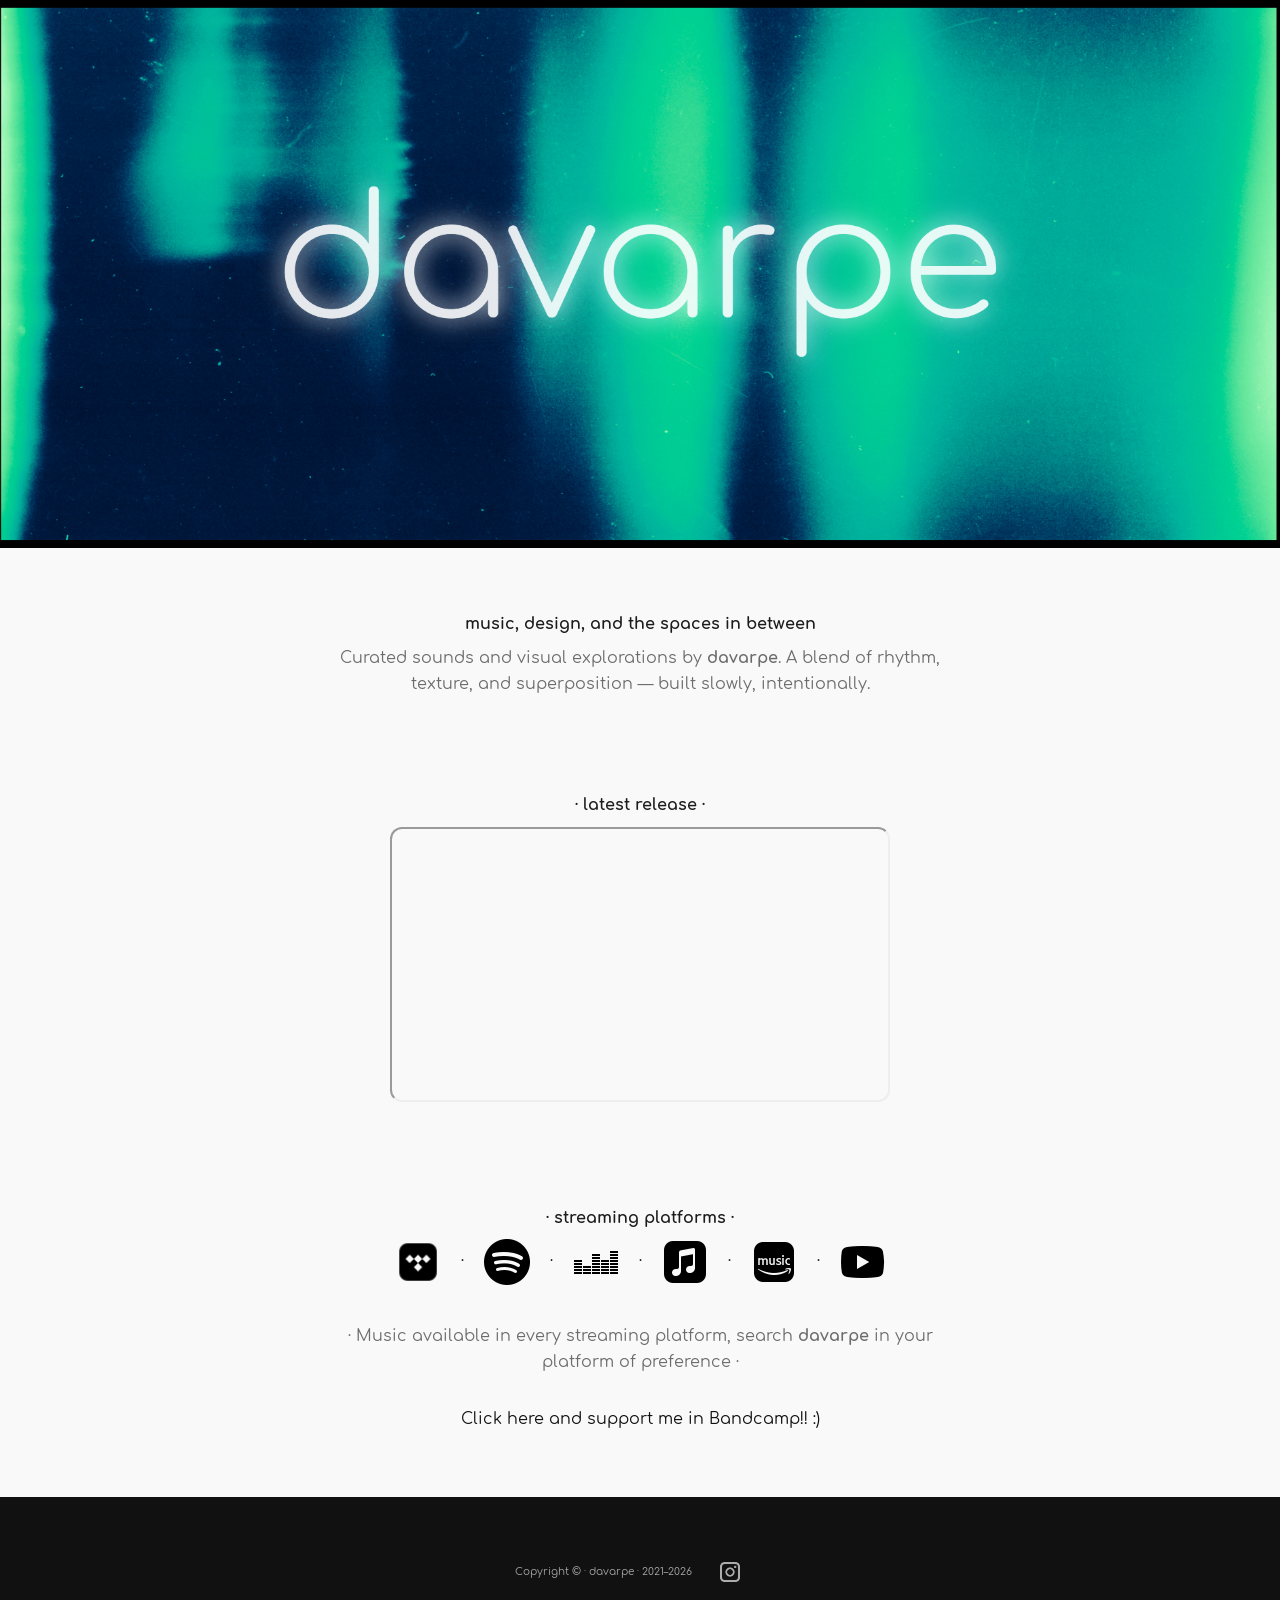
==== index.html @ 20e4ed0d "Update index.html" ====
<!DOCTYPE html>
<html lang="en">
<head>
  <meta charset="UTF-8">
  <meta name="viewport" content="width=device-width, initial-scale=1.0">
  <title>davarpe</title>
  <link rel="stylesheet" href="assets/style.css">
  <link rel="preconnect" href="https://fonts.googleapis.com">
  <link rel="preconnect" href="https://fonts.gstatic.com" crossorigin>
  <link href="https://fonts.googleapis.com/css2?family=Inter:wght@300;400;600&display=swap" rel="stylesheet">
  <link rel="icon" href="assets/images/favicon.png" type="image/png">

</head>

<body>
  <header>
      <!-- Header image -->
      <img src="assets/images/header_davarpe.jpg" alt="Website Header" class="banner" />
  </header>

  <main>
    <section class="hero">
      <div class="container">
        <h4>music, design, and the spaces in between</h4>
        <p>Curated sounds and visual explorations by <strong>davarpe</strong>. A blend of rhythm, texture, and superposition — built slowly, intentionally.</p>
      </div>
      <section class="spotify-widget">
        <h4>· latest release ·</h4>
    <iframe src="https://embed.tidal.com/albums/431675624" width="500" height="275" allow="encrypted-media; fullscreen; clipboard-write https://embed.tidal.com; web-share" sandbox="allow-same-origin allow-scripts allow-forms allow-popups allow-popups-to-escape-sandbox" style="color-scheme: light dark" title="TIDAL Embed Player" />
    </iframe>
  </section>


    <section id="music-platforms" class="music-platforms">
      <div class="container narrow">
        <h4>· streaming platforms ·</h4>
        <div class="container">
          <a href="https://tidal.com/artist/23479422" target="_blank"><img src="assets/images/streaming_tidal.png" alt="Tidal logo" class="stream-icon" /></a> ·

          <a href="https://open.spotify.com/artist/6ds8tmDh0ZEDJCX88GAYvw" target="_blank"><img src="assets/images/streaming_spotify.png" alt="Spotify logo" class="stream-icon" /></a> ·

          <a href="https://www.deezer.com/mx/artist/123126542" target="_blank"><img src="assets/images/streaming_deezer.png" alt="Deezer logo" class="stream-icon" /></a> ·

          <a href="https://music.apple.com/us/artist/davarpe/1553226489" target="_blank"><img src="assets/images/streaming_apple-music.png" alt="Apple music logo" class="stream-icon" /></a> ·

          <a href="https://www.amazon.com/music/player/artists/B08WJ1CGW3/davarpe" target="_blank"><img src="assets/images/streaming_amazon-music.png" alt="Amazon music logo" class="stream-icon" /></a> ·

          <a href="https://www.youtube.com/@davarpe" target="_blank"><img src="assets/images/streaming_youtube.png" alt="Youtube logo" class="stream-icon" /></a>
        </div>
          <p></p>
          <p>· Music available in every streaming platform, search <strong>davarpe</strong> in your platform of preference ·</p>
          <p></p>
          <a href="https://davarpe.bandcamp.com/" target="_blank">Click here and support me in Bandcamp!! :)</a>
        </div>

        <!-- About oculto por ahora, tal vez para el futuro
      </div>
        <h3>

          about</h3>
        <p>
          I’m <strong>davarpe</strong>, an architect and musician based in CDMX. I explore how rhythm, materiality, and spatial thinking can converge in sound.
          <br><br>
          This space gathers my ongoing experiments — from weekly playlists to monthly selections and audiovisual pieces.
        </p>
      </div>
    -->
    </section>

  <!-- Playlist menu, temporalmente oculto (el concepto está chachi)
   <section id="playlists" class="playlists">
      <div class="container">
        <h3>playlists</h3>
        <div class="grid">
          <a href="#" class="card">
            <div class="thumb" style="background-image:url('https://images.unsplash.com/photo-1526470608268-f674ce90ebd4?auto=format&fit=crop&w=600&q=60');"></div>
            <div class="text">
              <h4>Finally Friday · 11·25</h4>
              <p>Weekly vibes curated for focus and flow.</p>
            </div>
          </a>

          <a href="#" class="card">
            <div class="thumb" style="background-image:url('https://images.unsplash.com/photo-1470229722913-7c0e2dbbafd3?auto=format&fit=crop&w=600&q=60');"></div>
            <div class="text">
              <h4>10·25</h4>
              <p>October’s sonic palette — warm, layered, subtle.</p>
            </div>
          </a>

          <a href="#" class="card">
            <div class="thumb" style="background-image:url('https://images.unsplash.com/photo-1460661419201-fd4cecdf8a8b?auto=format&fit=crop&w=600&q=60');"></div>
            <div class="text">
              <h4>Finally Friday · archive</h4>
              <p>Past weeks, evolving moods, same energy.</p>
            </div>
          </a>
        </div>
      </div>
    </section>
  -->

  </main>

  <footer id="contact">
  <div class="container">
    <p class="small">
      Copyright © · davarpe · 2021–<span id="year"></span>
      <a href="https://instagram.com/theplacetolisten" target="_blank">
        <img src="assets/images/social_instagram.png" alt="Instagram logo" class="icon" title="Follow me on Instagram! :)" />
      </a>
    </p>
  </div>
</footer>


  <script>
    document.getElementById('year').textContent = new Date().getFullYear();
  </script>
</body>
</html>
---- assets/style.css ----
@font-face {
  font-family: 'Comfortaa';
  src: url('fonts/Comfortaa-Light.ttf') format('truetype');
  font-weight: 300;
  font-style: normal;
  font-display: swap;
}

@font-face {
  font-family: 'Comfortaa';
  src: url('fonts/Comfortaa-Regular.ttf') format('truetype');
  font-weight: 400;
  font-style: normal;
  font-display: swap;
}

@font-face {
  font-family: 'Comfortaa';
  src: url('fonts/Comfortaa-Bold.ttf') format('truetype');
  font-weight: 700;
  font-style: normal;
  font-display: swap;
}

.icon {
  width: 30px;
  height: auto;
  margin: 0 8px;
  vertical-align: middle;
  display: inline-block;
  border-radius: 5px;
  transition: background-color 0.3s ease;
  padding: 5px; /* adds space around the icon so the background is visible */
}

.icon:hover {
  background-color: #00cb96; /* bright blue */
}

a {
  text-decoration: none;
  color: var(--accent); /* dark gray */
}

a:visited {
  color: var(--accent); /* override purple */
}

a:hover {
  color: #00cb96; /* bright blue-green */
  transition: color 0.3s ease;
}


.stream-icon {
  width: 60px;
  height: auto;
  margin: 0 8px;
  vertical-align: middle;
  display: inline-block;
  border-radius: 5px;
  transition: background-color 0.3s ease;
  padding: 5px; /* adds space around the icon so the background is visible */
}

.stream-icon:hover {
  background-color: #00cb96; /* bright blue */
}

.spotify-widget {
  text-align: center;
  padding: 4rem 0;
}

.spotify-widget iframe {
  width: 40vw;        /* 2/5 of the viewport width */
  max-width: 500px;   /* prevent it from getting too wide */
  border-radius: 12px;
}

.spotify-widget h4 {
  padding: 0 0 0.5rem
}

@media (max-width: 768px) {
  .spotify-widget iframe {
    width: 90vw;
    max-width: none;
  }
}



.banner {
  width: 100vw; /* full screen width */
  height: auto;
  display: block;
}

/* código original de chatgpt*/

:root {
  --bg: #f9f9f9;
  --text: #1c1c1c;
  --accent: #111;
  --muted: #6c6c6c;
  --radius: 12px;
}

* {
  box-sizing: border-box;
  margin: 0;
  padding: 0;
}

body {
  margin: 0; /* margen superior 0, añadido al codigo original de ChatGPT */
  font-family: 'Comfortaa', 'Inter', sans-serif;
  background: var(--bg);
  color: var(--text);
  line-height: 1.6;
  scroll-behavior: smooth;
}

.container {
  max-width: 1100px;
  margin: 0 auto;
  padding: 0 1rem;
}

.container.narrow {
  max-width: 700px;
}

header {
  background: var(--bg);
  padding: 0;
  border-bottom: none;
}

header .container {
  display: flex;
  justify-content: space-between;
  align-items: center;
}

.logo {
  font-weight: 600;
  letter-spacing: -0.5px;
  text-transform: lowercase;
}

nav a {
  margin-left: 1.5rem;
  text-decoration: none;
  color: var(--text);
  font-weight: 400;
  transition: color 0.2s ease;
}

nav a:hover {
  color: var(--muted);
}

.hero {
  padding: 4rem 0 2rem;
  text-align: center;
}

.hero h2 {
  font-size: 2.2rem;
  font-weight: 600;
  margin-bottom: 1rem;
}

.hero p {
  max-width: 600px;
  margin: 0.5rem auto 2rem;
  color: var(--muted);
}

.btn {
  display: inline-block;
  background: var(--accent);
  color: #fff;
  text-decoration: none;
  padding: 0.75rem 1.5rem;
  border-radius: var(--radius);
  transition: background 0.3s ease;
}

.btn:hover {
  background: #333;
}

.music-platforms {
  padding: 2rem 0;
  /* background: #fff; */
}

.music-platforms h3 {
  text-transform: uppercase;
  letter-spacing: 1px;
  margin-bottom: 1rem;
  font-size: 0.9rem;
  color: var(--muted);
}

.playlists {
  padding: 6rem 0;
}

.playlists h3 {
  text-transform: uppercase;
  letter-spacing: 1px;
  font-size: 0.9rem;
  color: var(--muted);
  margin-bottom: 2rem;
  text-align: center;
}

.grid {
  display: grid;
  grid-template-columns: repeat(auto-fit, minmax(260px, 1fr));
  gap: 2rem;
}

.card {
  background: #fff;
  border-radius: var(--radius);
  overflow: hidden;
  text-decoration: none;
  color: var(--text);
  transition: transform 0.2s ease, box-shadow 0.2s ease;
}

.card:hover {
  transform: translateY(-4px);
  box-shadow: 0 6px 20px rgba(0,0,0,0.08);
}

.thumb {
  width: 100%;
  padding-top: 60%;
  background-size: cover;
  background-position: center;
}

.text {
  padding: 1.25rem;
}

.text h4 {
  margin-bottom: 0.5rem;
  font-size: 1.1rem;
  font-weight: 600;
}

.text p {
  font-size: 0.9rem;
  color: var(--muted);
}

footer {
  background: var(--accent);
  color: #fff;
  text-align: center;
  padding: 3rem 1rem;
}

footer a {
  color: #fff;
  margin: 0 0.75rem;
  text-decoration: none;
  font-weight: 400;
}

footer a:hover {
  text-decoration: underline;
}

footer .small {
  color: #aaa;
  font-size: 0.65rem;
  margin-top: 0.75rem;
}
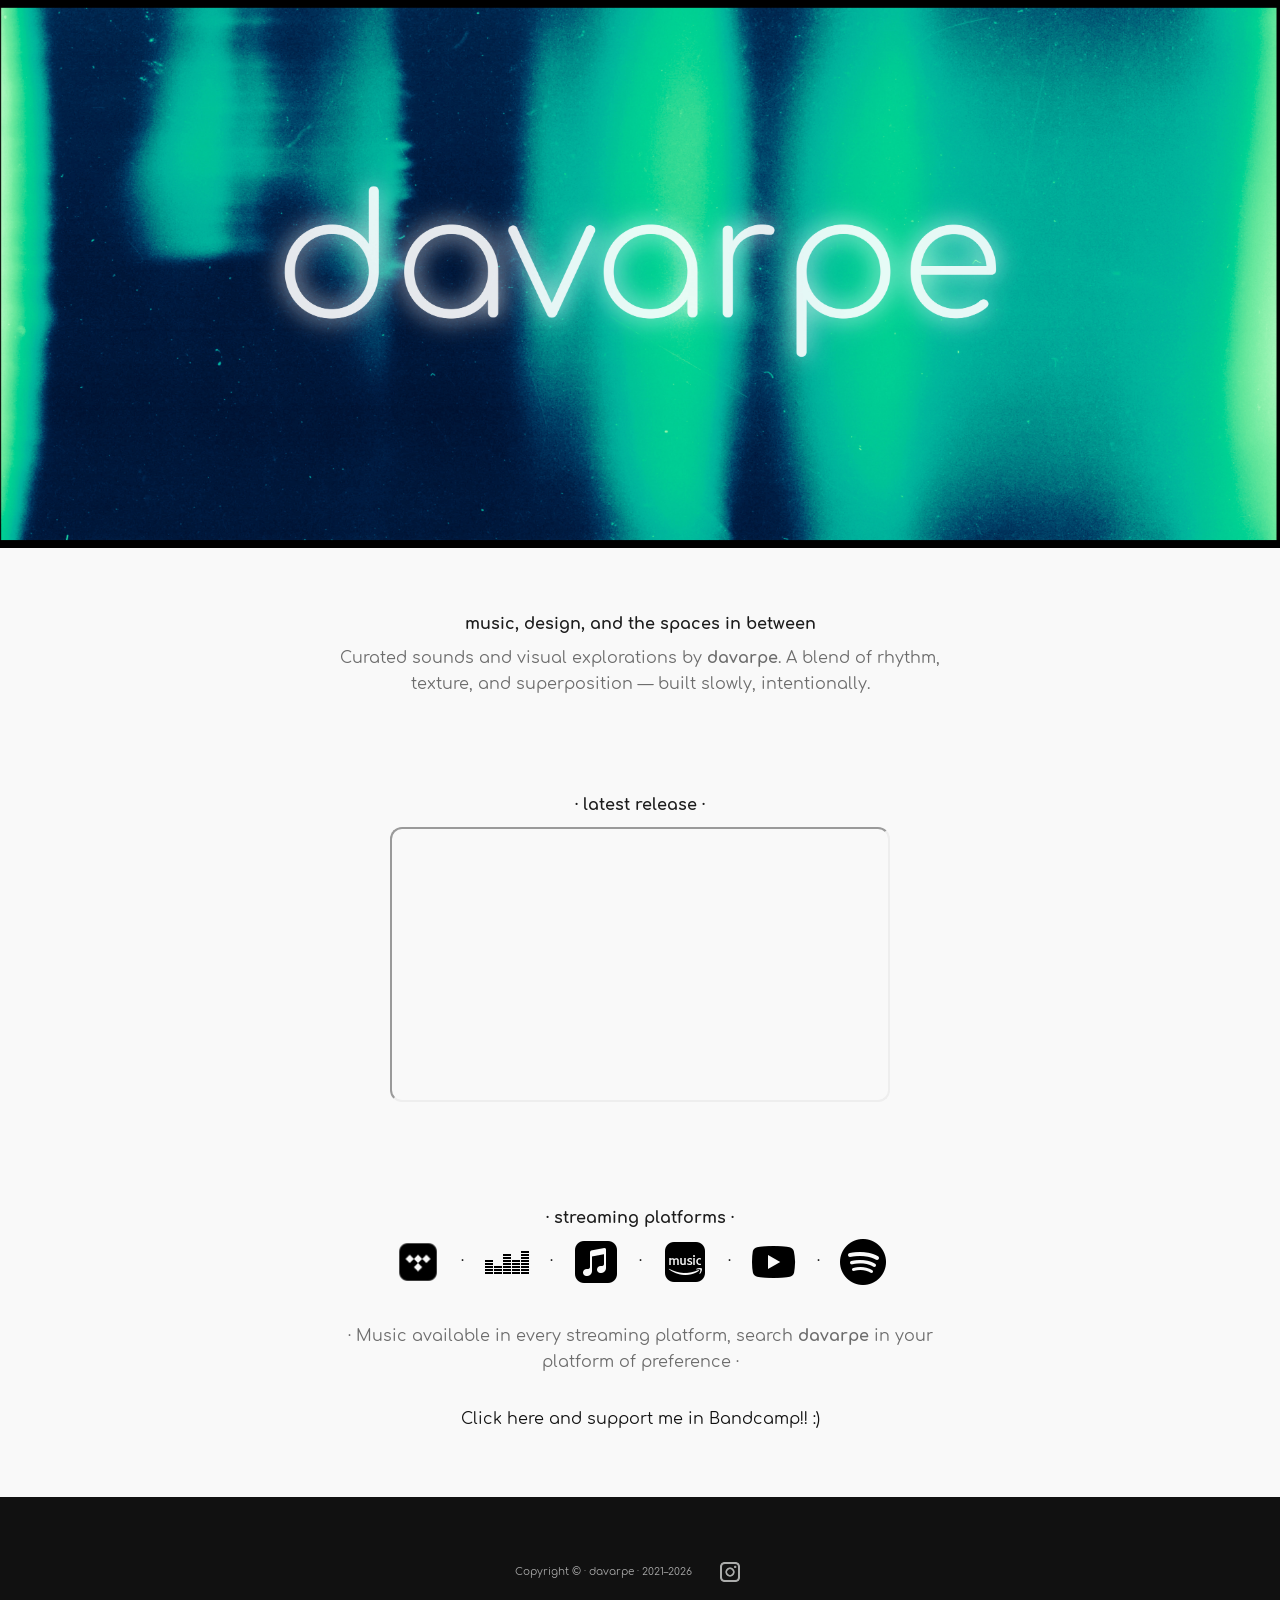
==== commit 668a9d7a: "Update index.html" ====
--- a/index.html
+++ b/index.html
@@ -4,7 +4,7 @@
   <meta charset="UTF-8">
   <meta name="viewport" content="width=device-width, initial-scale=1.0">
   <title>davarpe</title>
-  <link rel="stylesheet" href="assets/style.css">
+  <link rel="stylesheet" href="assets/style.css?v=2">
   <link rel="preconnect" href="https://fonts.googleapis.com">
   <link rel="preconnect" href="https://fonts.gstatic.com" crossorigin>
   <link href="https://fonts.googleapis.com/css2?family=Inter:wght@300;400;600&display=swap" rel="stylesheet">
@@ -24,9 +24,16 @@
         <h4>music, design, and the spaces in between</h4>
         <p>Curated sounds and visual explorations by <strong>davarpe</strong>. A blend of rhythm, texture, and superposition — built slowly, intentionally.</p>
       </div>
-      <section class="spotify-widget">
+      <section class="music-widget">
         <h4>· latest release ·</h4>
-    <iframe src="https://embed.tidal.com/albums/431675624" width="500" height="275" allow="encrypted-media; fullscreen; clipboard-write https://embed.tidal.com; web-share" sandbox="allow-same-origin allow-scripts allow-forms allow-popups allow-popups-to-escape-sandbox" style="color-scheme: light dark" title="TIDAL Embed Player" />
+    <iframe
+      src="https://embed.tidal.com/albums/431675624"
+      width="500"
+      height="275"
+      allow="encrypted-media; fullscreen; clipboard-write https://embed.tidal.com; web-share"
+      sandbox="allow-same-origin allow-scripts allow-forms allow-popups allow-popups-to-escape-sandbox"
+      style="color-scheme: light dark"
+      title="TIDAL Embed Player">
     </iframe>
   </section>
 
@@ -35,17 +42,56 @@
       <div class="container narrow">
         <h4>· streaming platforms ·</h4>
         <div class="container">
-          <a href="https://tidal.com/artist/23479422" target="_blank"><img src="assets/images/streaming_tidal.png" alt="Tidal logo" class="stream-icon" /></a> ·
 
-          <a href="https://open.spotify.com/artist/6ds8tmDh0ZEDJCX88GAYvw" target="_blank"><img src="assets/images/streaming_spotify.png" alt="Spotify logo" class="stream-icon" /></a> ·
+          <a
+            href="https://tidal.com/artist/23479422"
+            target="_blank">
+              <img src="assets/images/streaming_tidal.png"
+                alt="Tidal logo"
+                class="stream-icon" />
+          </a> ·
 
-          <a href="https://www.deezer.com/mx/artist/123126542" target="_blank"><img src="assets/images/streaming_deezer.png" alt="Deezer logo" class="stream-icon" /></a> ·
+          <a
+            href="https://www.deezer.com/mx/artist/123126542"
+            target="_blank">
+              <img src="assets/images/streaming_deezer.png"
+                alt="Deezer logo"
+                class="stream-icon" />
+          </a> ·
 
-          <a href="https://music.apple.com/us/artist/davarpe/1553226489" target="_blank"><img src="assets/images/streaming_apple-music.png" alt="Apple music logo" class="stream-icon" /></a> ·
+          <a
+            href="https://music.apple.com/us/artist/davarpe/1553226489"
+            target="_blank">
+              <img src="assets/images/streaming_apple-music.png"
+                alt="Apple music logo"
+                class="stream-icon" />
+          </a> ·
 
-          <a href="https://www.amazon.com/music/player/artists/B08WJ1CGW3/davarpe" target="_blank"><img src="assets/images/streaming_amazon-music.png" alt="Amazon music logo" class="stream-icon" /></a> ·
+          <a
+            href="https://www.amazon.com/music/player/artists/B08WJ1CGW3/davarpe"
+            target="_blank">
+              <img src="assets/images/streaming_amazon-music.png"
+                alt="Amazon music logo"
+                class="stream-icon" />
+          </a> ·
 
-          <a href="https://www.youtube.com/@davarpe" target="_blank"><img src="assets/images/streaming_youtube.png" alt="Youtube logo" class="stream-icon" /></a>
+          <a
+            href="https://www.youtube.com/@davarpe"
+            target="_blank">
+              <img src="assets/images/streaming_youtube.png"
+                alt="Youtube logo"
+                class="stream-icon" />
+          </a> ·
+
+          <a
+            href="redirect-spotify.html"
+            target="_blank">
+              <img src="assets/images/streaming_spotify.png"
+                alt="Spotify logo"
+                class="stream-icon"
+                title=":(" />
+          </a>
+
         </div>
           <p></p>
           <p>· Music available in every streaming platform, search <strong>davarpe</strong> in your platform of preference ·</p>
--- a/assets/style.css
+++ b/assets/style.css
@@ -67,23 +67,23 @@
   background-color: #00cb96; /* bright blue */
 }
 
-.spotify-widget {
+.music-widget {
   text-align: center;
   padding: 4rem 0;
 }
 
-.spotify-widget iframe {
+.music-widget iframe {
   width: 40vw;        /* 2/5 of the viewport width */
   max-width: 500px;   /* prevent it from getting too wide */
   border-radius: 12px;
 }
 
-.spotify-widget h4 {
+.music-widget h4 {
   padding: 0 0 0.5rem
 }
 
 @media (max-width: 768px) {
-  .spotify-widget iframe {
+  .music-widget iframe {
     width: 90vw;
     max-width: none;
   }
